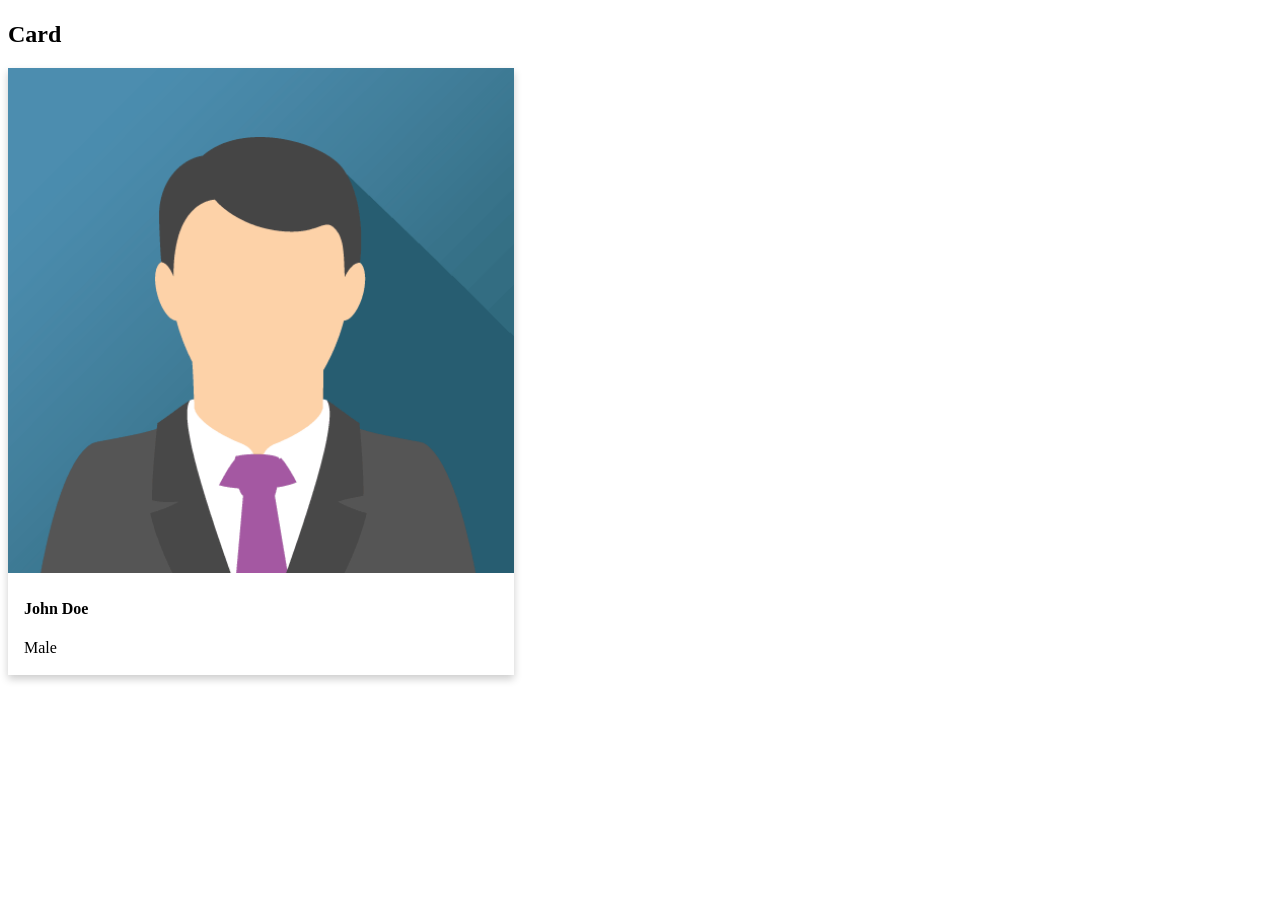
==== src/main/resources/static/index.html @ c1f9b911 "this is card" ====
<!DOCTYPE html>
<html lang="en">
<head>
    <meta charset="UTF-8">
    <meta name="viewport" content="width=device-width, initial-scale=1.0">
    <title>Document</title>
    <link rel="stylesheet" href="css/site.css">
</head>
<body>
    <h1></h1>
    <script src="js/site.js"></script>
    <h2>Card</h2>

<div class="card">
  <img src="john_img.png" alt="Avatar" style="width:100%">
  <div class="container">
    <h4><b>John Doe</b></h4> 
    <p>Male</p> 
  </div>
</div>
</body>
</html>
---- src/main/resources/static/css/site.css ----
h1{
    color:red;
}
.card {
  box-shadow: 0 4px 8px 0 rgba(0,0,0,0.2);
  transition: 0.3s;
  width: 40%;
}

.card:hover {
  box-shadow: 0 8px 16px 0 rgba(0,0,0,0.2);
}

.container {
  padding: 2px 16px;
}
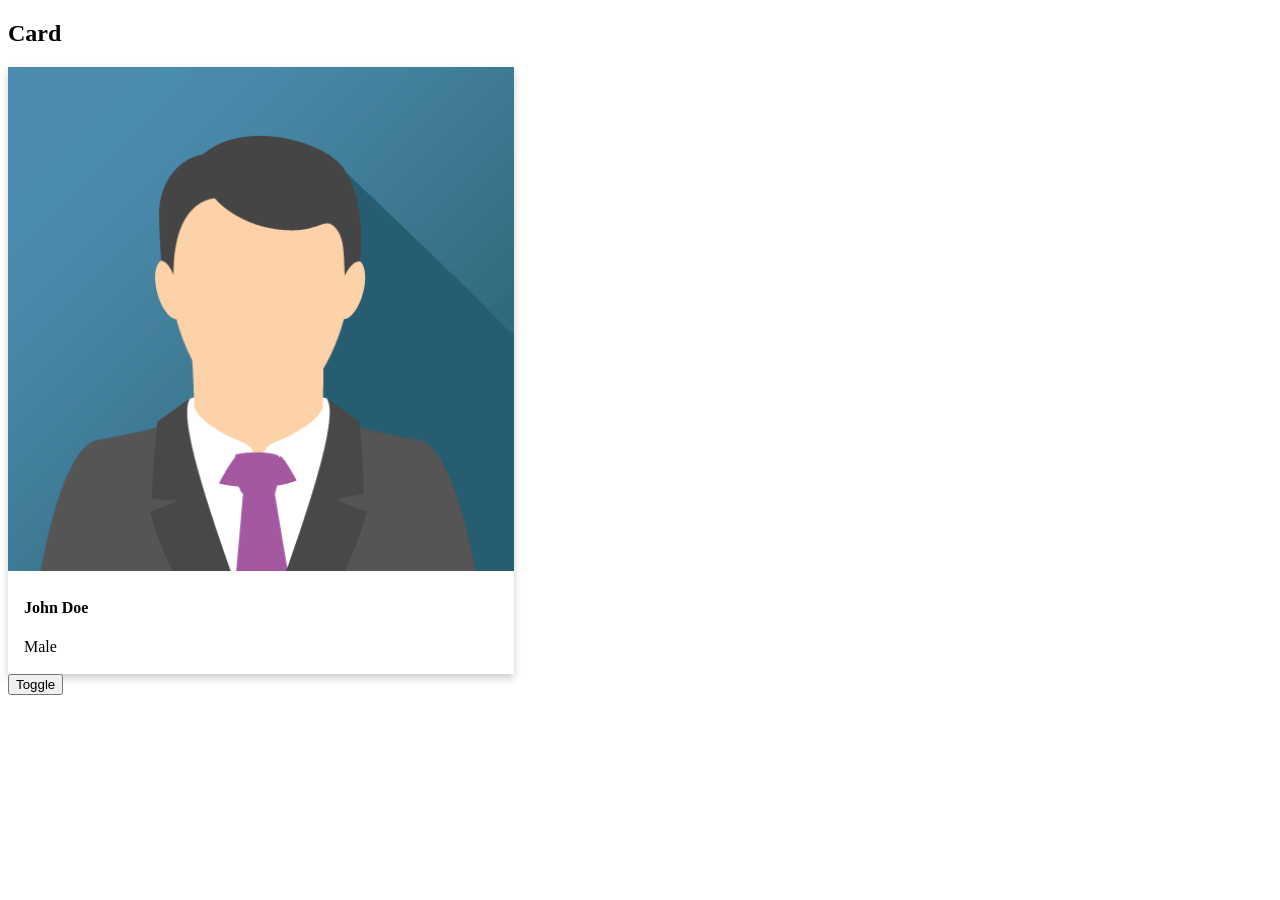
==== commit 82c34c53: "this is the toggle" ====
--- a/src/main/resources/static/index.html
+++ b/src/main/resources/static/index.html
@@ -7,16 +7,15 @@
     <link rel="stylesheet" href="css/site.css">
 </head>
 <body>
-    <h1></h1>
+    <h2>Card</h2>
+    <div class="card">
+        <img id="userImage" src="john_img.png" alt="Avatar" style="width:100%">
+        <div class="container">
+            <h4 id="userName"><b>John Doe</b></h4> 
+            <p id="userGender">Male</p> 
+        </div>
+    </div>
+    <button onclick="toggleCard()">Toggle</button>
     <script src="js/site.js"></script>
-    <h2>Card</h2>
-
-<div class="card">
-  <img src="john_img.png" alt="Avatar" style="width:100%">
-  <div class="container">
-    <h4><b>John Doe</b></h4> 
-    <p>Male</p> 
-  </div>
-</div>
 </body>
 </html>
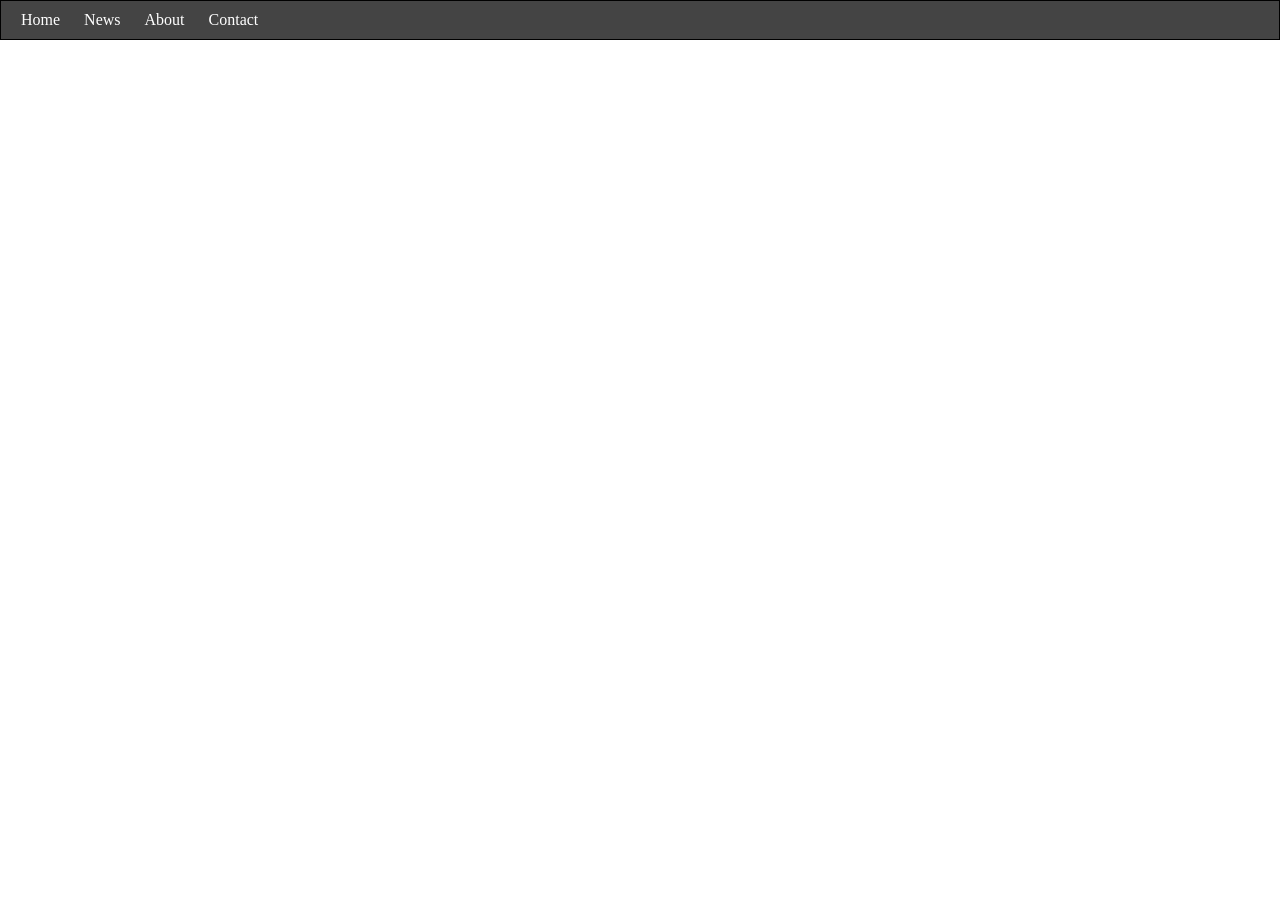
==== commit 4382ab83: "this is navbar" ====
--- a/src/main/resources/static/index.html
+++ b/src/main/resources/static/index.html
@@ -7,15 +7,12 @@
     <link rel="stylesheet" href="css/site.css">
 </head>
 <body>
-    <h2>Card</h2>
-    <div class="card">
-        <img id="userImage" src="john_img.png" alt="Avatar" style="width:100%">
-        <div class="container">
-            <h4 id="userName"><b>John Doe</b></h4> 
-            <p id="userGender">Male</p> 
-        </div>
+    <div class="navbar">
+        <a href="#">Home</a>
+        <a href="#">News</a>
+        <a href="#">About</a>
+        <a href="#">Contact</a>
     </div>
-    <button onclick="toggleCard()">Toggle</button>
     <script src="js/site.js"></script>
 </body>
 </html>
--- a/src/main/resources/static/css/site.css
+++ b/src/main/resources/static/css/site.css
@@ -1,5 +1,23 @@
 h1{
     color:red;
+}
+body{
+  margin: 0px;
+  padding: 0px;
+}
+.navbar{
+  border: 1px solid #000000;
+  background-color: #444;
+  padding: 10px;
+}
+.navbar a {
+  color: #fff;
+  text-decoration: none;
+  padding: 10px;
+}
+.navbar a:hover {
+  background-color: #666;
+  padding: 10px;
 }
 .card {
   box-shadow: 0 4px 8px 0 rgba(0,0,0,0.2);
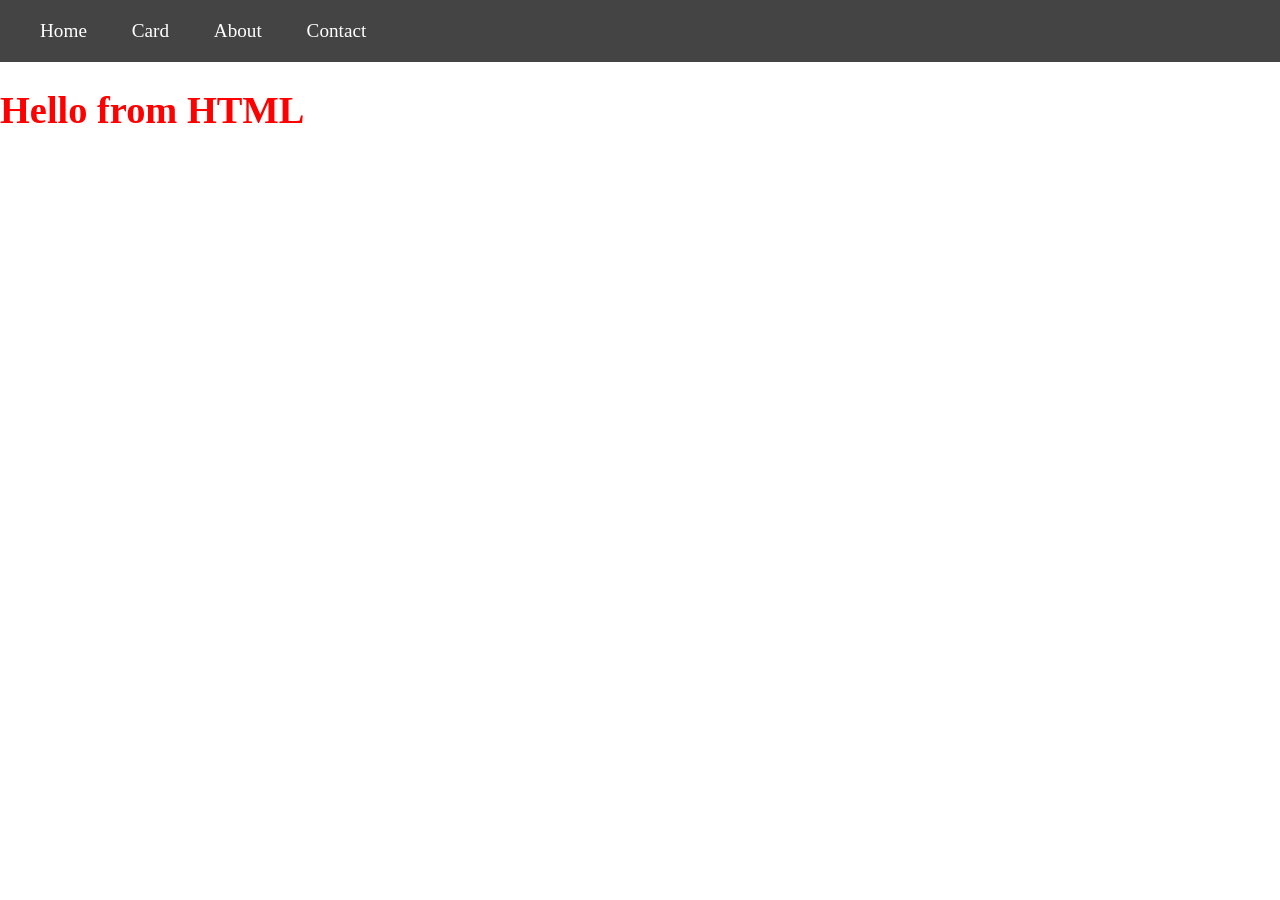
==== commit 7ad983e7: "this is css to card" ====
--- a/src/main/resources/static/index.html
+++ b/src/main/resources/static/index.html
@@ -8,11 +8,12 @@
 </head>
 <body>
     <div class="navbar">
-        <a href="#">Home</a>
-        <a href="#">News</a>
+        <a href="/">Home</a>
+        <a href="/card.html">Card</a>
         <a href="#">About</a>
         <a href="#">Contact</a>
     </div>
+    <h1>Hello from HTML</h1>
     <script src="js/site.js"></script>
 </body>
 </html>
--- a/src/main/resources/static/css/site.css
+++ b/src/main/resources/static/css/site.css
@@ -3,32 +3,21 @@
 }
 body{
   margin: 0px;
-  padding: 0px;
+  padding:  0px;
+  font-size: larger;
 }
 .navbar{
-  border: 1px solid #000000;
+  /* border: 1px solid #000000; */
   background-color: #444;
-  padding: 10px;
+  padding: 20px;
 }
 .navbar a {
   color: #fff;
   text-decoration: none;
-  padding: 10px;
+  padding: 20px;
 }
 .navbar a:hover {
-  background-color: #666;
-  padding: 10px;
+  background-color: yellow;
+  color:#000000;
+  /* padding: 10px; */
 }
-.card {
-  box-shadow: 0 4px 8px 0 rgba(0,0,0,0.2);
-  transition: 0.3s;
-  width: 40%;
-}
-
-.card:hover {
-  box-shadow: 0 8px 16px 0 rgba(0,0,0,0.2);
-}
-
-.container {
-  padding: 2px 16px;
-}
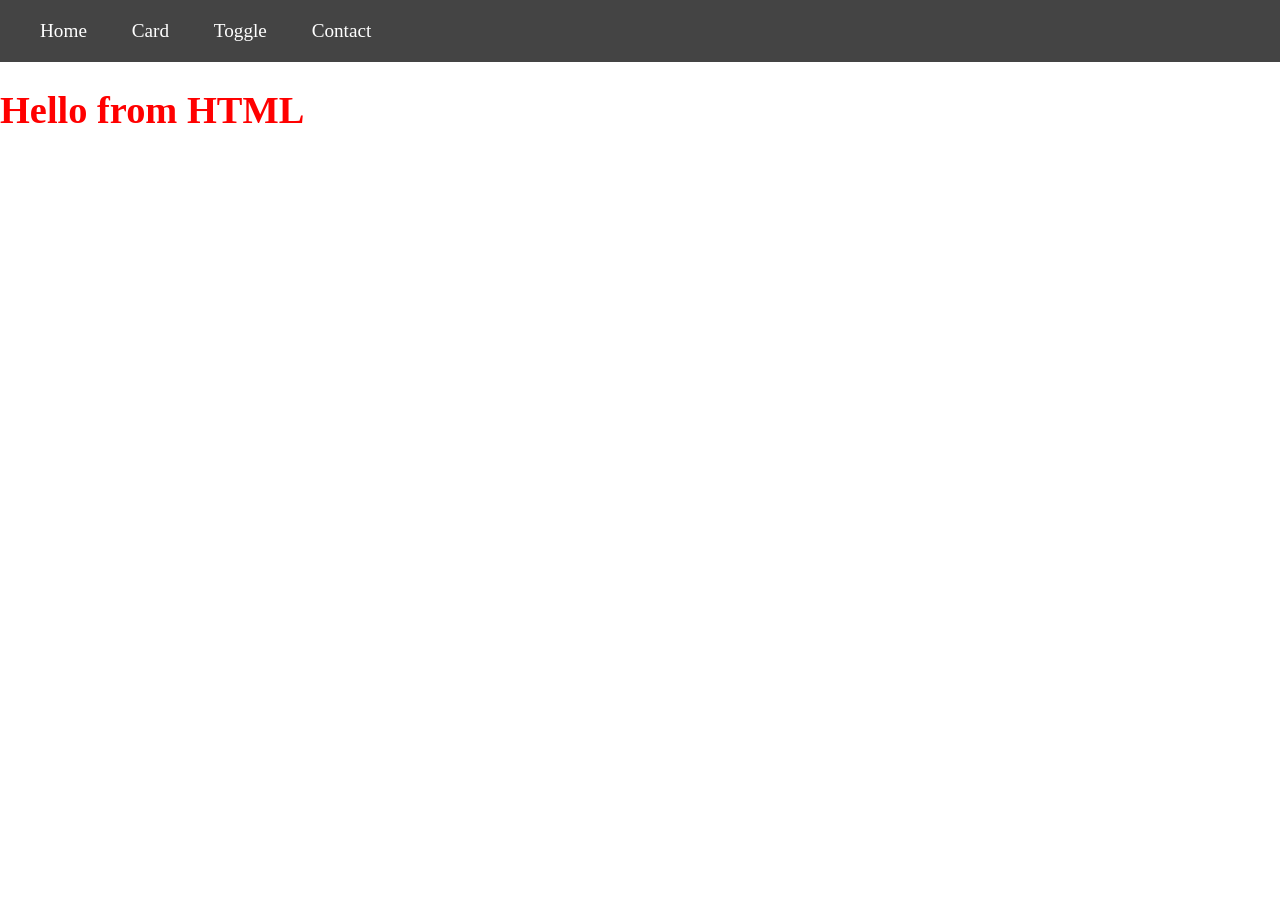
==== commit e0b33731: "this is for toggle" ====
--- a/src/main/resources/static/index.html
+++ b/src/main/resources/static/index.html
@@ -10,7 +10,7 @@
     <div class="navbar">
         <a href="/">Home</a>
         <a href="/card.html">Card</a>
-        <a href="#">About</a>
+        <a href="/toggle.html">Toggle</a>
         <a href="#">Contact</a>
     </div>
     <h1>Hello from HTML</h1>
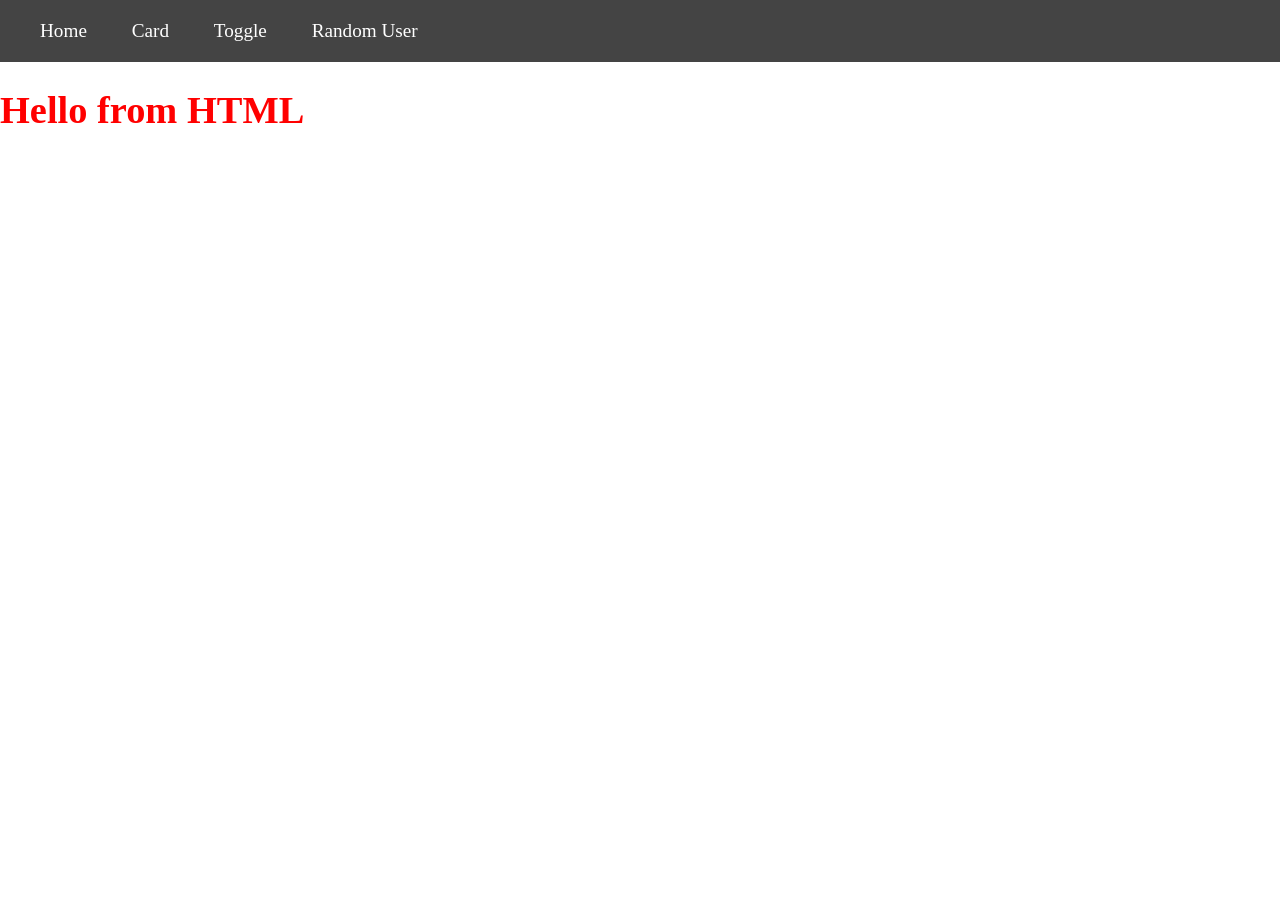
==== commit 8da2cdf8: "this  is random user" ====
--- a/src/main/resources/static/index.html
+++ b/src/main/resources/static/index.html
@@ -11,7 +11,7 @@
         <a href="/">Home</a>
         <a href="/card.html">Card</a>
         <a href="/toggle.html">Toggle</a>
-        <a href="#">Contact</a>
+        <a href="/randomuser.html">Random User</a>
     </div>
     <h1>Hello from HTML</h1>
     <script src="js/site.js"></script>
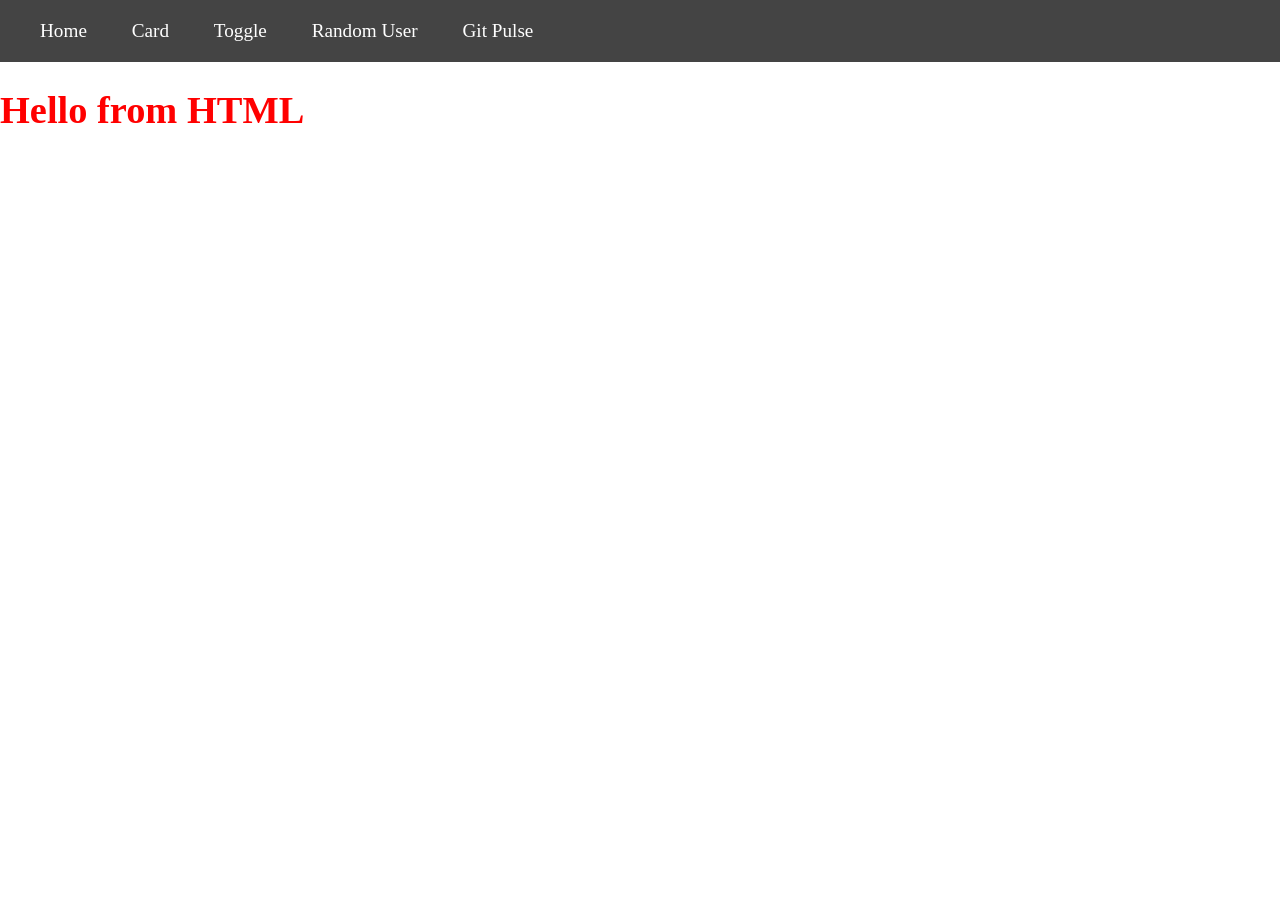
==== commit ce6f8bee: "added gitpulse" ====
--- a/src/main/resources/static/index.html
+++ b/src/main/resources/static/index.html
@@ -12,6 +12,7 @@
         <a href="/card.html">Card</a>
         <a href="/toggle.html">Toggle</a>
         <a href="/randomuser.html">Random User</a>
+        <a href="/gitpulse.html">Git Pulse</a>
     </div>
     <h1>Hello from HTML</h1>
     <script src="js/site.js"></script>
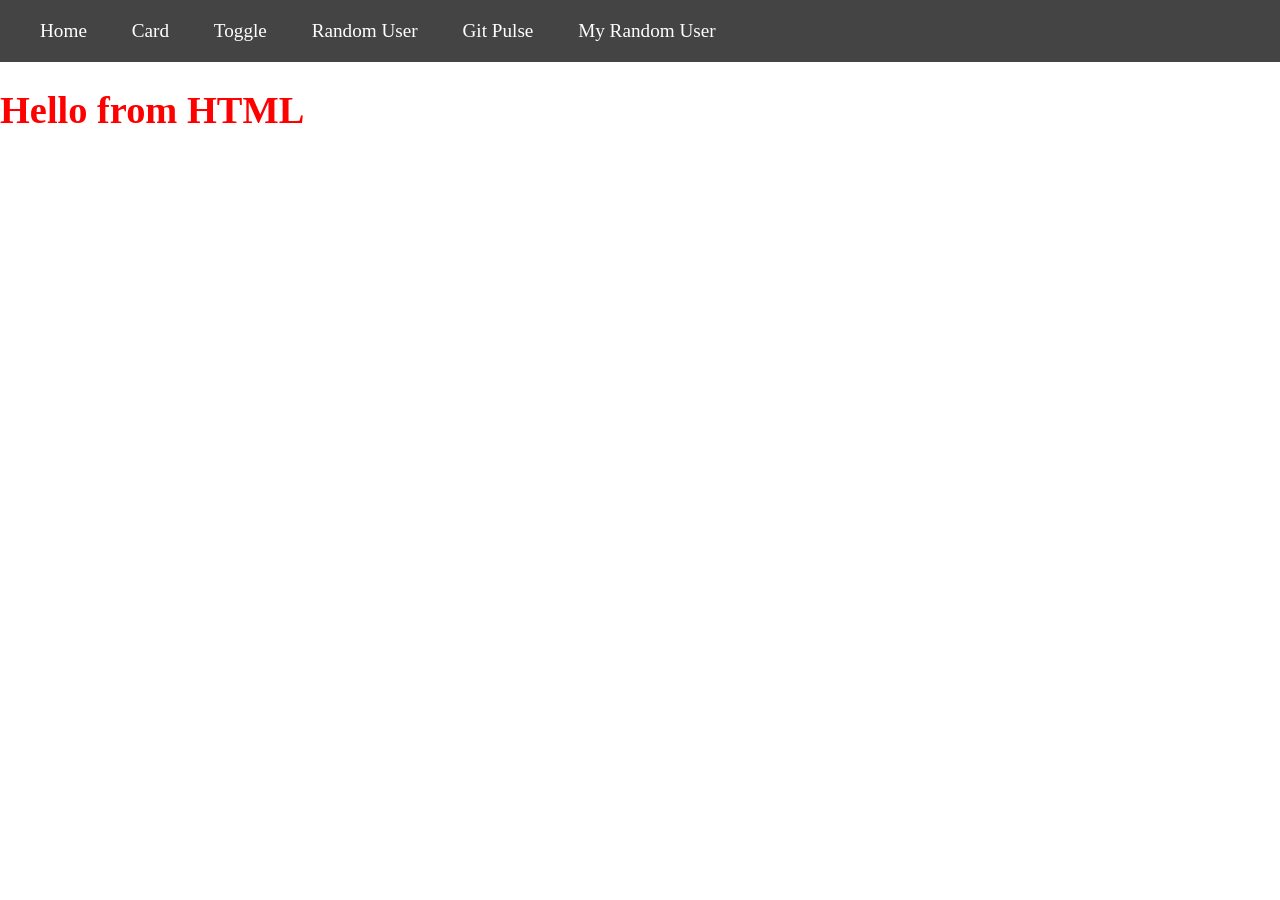
==== commit 97c0d740: "this is my own api added" ====
--- a/src/main/resources/static/index.html
+++ b/src/main/resources/static/index.html
@@ -13,6 +13,7 @@
         <a href="/toggle.html">Toggle</a>
         <a href="/randomuser.html">Random User</a>
         <a href="/gitpulse.html">Git Pulse</a>
+        <a href="/myrandomuser.html">My Random User</a>
     </div>
     <h1>Hello from HTML</h1>
     <script src="js/site.js"></script>
